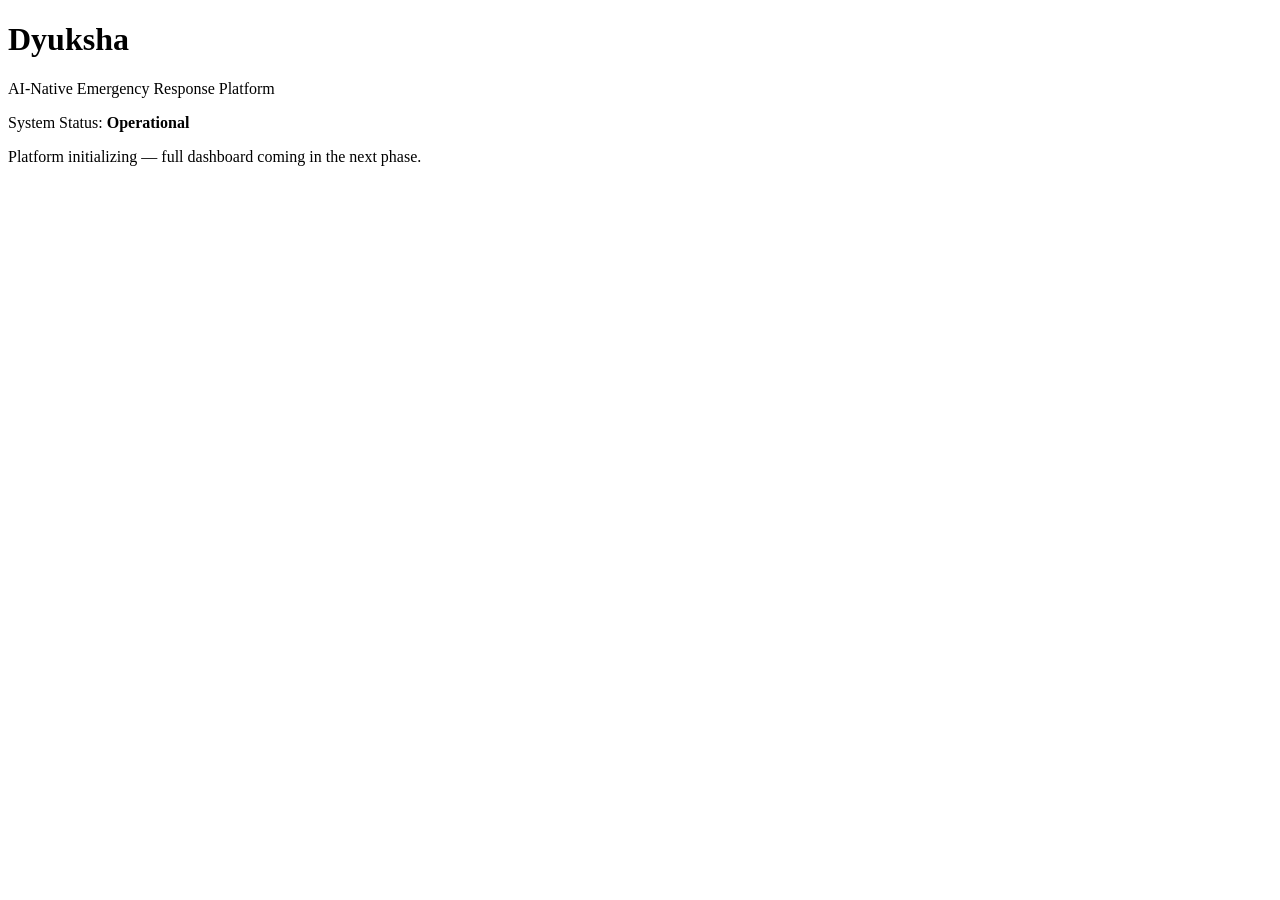
==== frontend/templates/index.html @ 3e608900 "Add Dyuksha application" ====
<!DOCTYPE html>
<html lang="en" xmlns:th="http://www.thymeleaf.org">
<head>
    <meta charset="UTF-8"/>
    <meta name="viewport" content="width=device-width, initial-scale=1.0"/>
    <title>Dyuksha — Emergency Response Platform</title>
    <link rel="stylesheet" th:href="@{/css/main.css}"/>
</head>
<body>
    <main class="landing">
        <div class="card">
            <h1 class="title">Dyuksha</h1>
            <p class="subtitle">AI-Native Emergency Response Platform</p>
            <div class="status">
                <span class="status-dot"></span>
                <span class="status-text">System Status: <strong th:text="${systemStatus}">Operational</strong></span>
            </div>
            <p class="note">Platform initializing — full dashboard coming in the next phase.</p>
        </div>
    </main>
    <script th:src="@{/js/main.js}"></script>
</body>
</html>
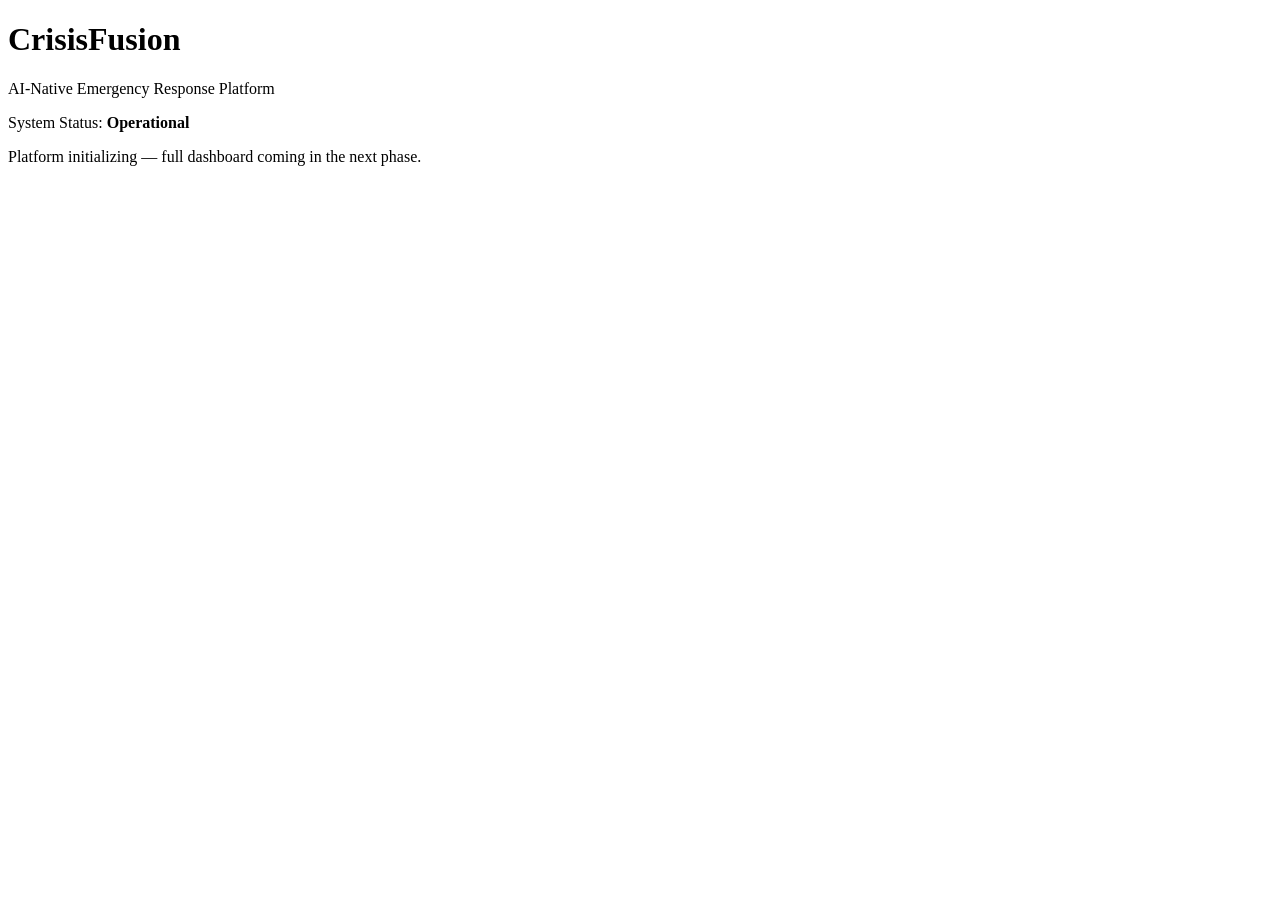
==== commit 5cc494d2: "Rename project branding to CrisisFusion Co-authored-by: Copilot <223556219+Copilot@users.noreply.git" ====
--- a/frontend/templates/index.html
+++ b/frontend/templates/index.html
@@ -3,13 +3,13 @@
 <head>
     <meta charset="UTF-8"/>
     <meta name="viewport" content="width=device-width, initial-scale=1.0"/>
-    <title>Dyuksha — Emergency Response Platform</title>
+    <title>CrisisFusion — Emergency Response Platform</title>
     <link rel="stylesheet" th:href="@{/css/main.css}"/>
 </head>
 <body>
     <main class="landing">
         <div class="card">
-            <h1 class="title">Dyuksha</h1>
+            <h1 class="title">CrisisFusion</h1>
             <p class="subtitle">AI-Native Emergency Response Platform</p>
             <div class="status">
                 <span class="status-dot"></span>
